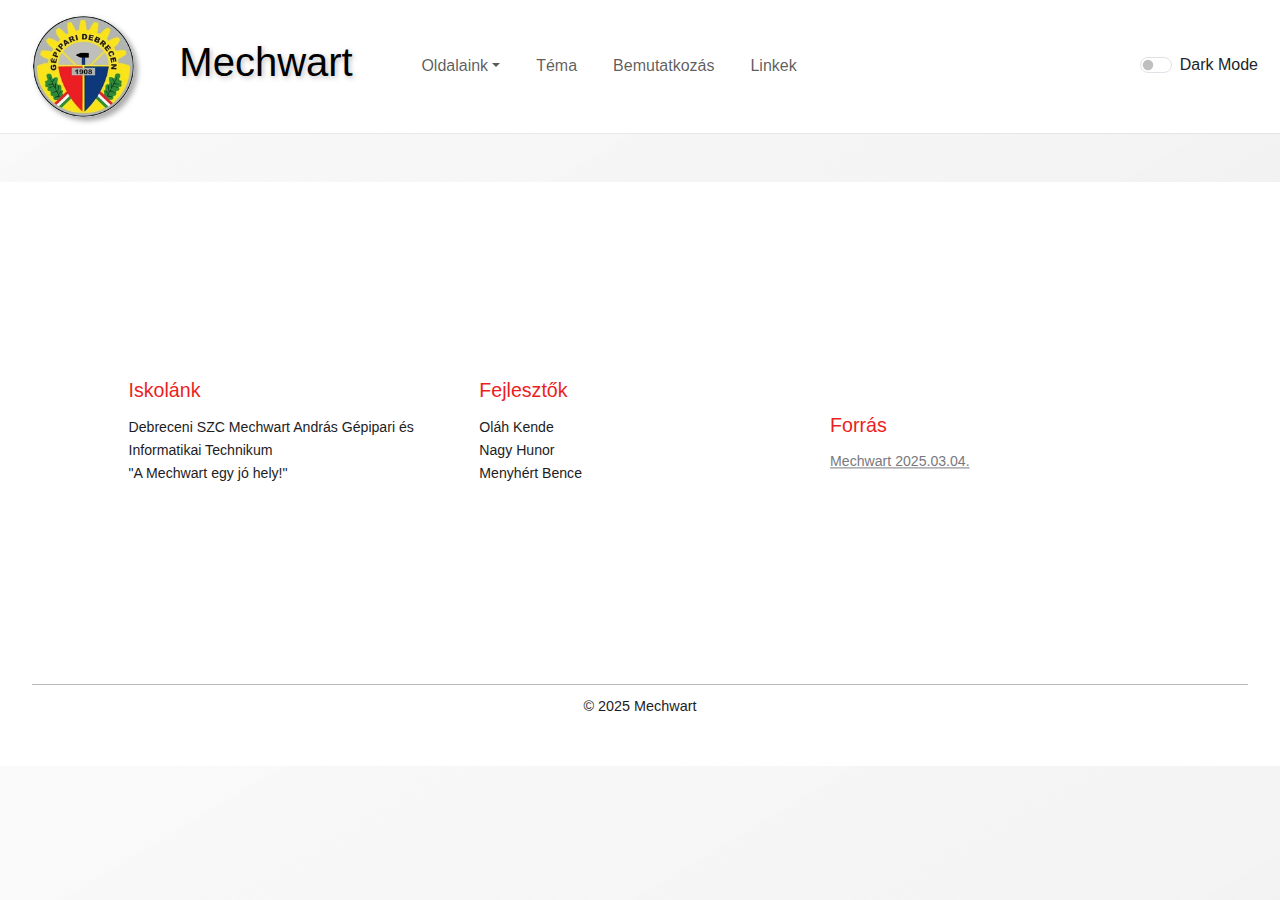
==== iktproject/cpm.html @ d632c7fc "repofix" ====
<!DOCTYPE html>
<html lang="hu">
<head>
    <meta charset="UTF-8">
    <meta name="viewport" content="width=device-width, initial-scale=1.0">
    <title>Főoldal</title>
    <!-- Latest compiled and minified CSS -->
    <link href="https://cdn.jsdelivr.net/npm/bootstrap@5.3.3/dist/css/bootstrap.min.css" rel="stylesheet">
    <link rel="stylesheet" href="./css/smootdropdown.css" type="text/css">
    <link rel="stylesheet" href="./css/main_light.css" id="cssLink" type="text/css">
    <link rel="shortcut icon" href="./img/mechwart_logo.webp" type="image/x-icon">
</head>
<body data-bs-spy="scroll" data-bs-target=".navbar" data-bs-theme="light" id="body">
    <nav class="navbar navbar-expand-md sticky-top" id="nav">
        <div class="container-fluid">
            <div class="navbar-brand logo-img">
                <a href="index.html"><img src="./img/mechwart_logo.webp" alt="" class="col-7"></a>
            </div>
            <div class="navbar-brand logo-img">
                <h1 style="text-indent: -20%;">Mechwart</h1>
            </div>
        <button class="navbar-toggler" type="button" data-bs-toggle="collapse" data-bs-target="#collapsibleNavbar">
            <span class="navbar-toggler-icon"></span>
        </button>
        <div class="collapse navbar-collapse" id="collapsibleNavbar">
            <ul class="navbar-nav">
                <li class="nav-item smootdropdown_container">
                    <a class="nav-link dropdown-toggle" href="#">Oldalaink</a>
                    <div class="menuitem">
                        <a class="btn mt-2" href="cpm.html">CPM</a>
                        <a class="btn mt-2" href="mpm.html">MPM</a>
                        <a class="btn mt-2" href="kockazatelemzes.html">Kockázatelemzés</a>
                        <a class="btn mt-2" href="koltsegek.html">Költség becslése</a>
                        <a class="btn mt-2" href="kiegyensulyozas.html">Kiegyensúlyozás</a>
                    </div>
                </li>
                <li class="nav-item">
                    <a class="nav-link" href="#section1">Téma</a>
                </li>
                <li class="nav-item">
                    <a class="nav-link" href="#section2">Bemutatkozás</a>
                </li>
                <li class="nav-item">
                    <a class="nav-link" href="#section3">Linkek</a>
                </li>
            </ul>
            <ul class="navbar-nav ms-auto">
                <div class="form-check form-switch">
                    <input class="form-check-input" type="checkbox" id="mySwitch" name="darkmode" value="yes" onchange="themeChange()" >
                    <label class="form-check-label" for="mySwitch">Dark Mode</label>
                </div>
            </ul>
        </div>
        </div>
    </nav>
    <hr>

    <main id="#secion3">
        
    </main>

    <footer class="mt-5">
        <div class="footer-content container">
            <div class="footer-section about">
                <h5>Iskolánk</h5>
                <p>Debreceni SZC Mechwart András Gépipari és Informatikai Technikum</p>
                <p>"A Mechwart egy jó hely!"</p>
            </div>
            <div class="footer-section developers">
                <h5>Fejlesztők</h5>
                <ul>
                    <li>Oláh Kende</li>
                    <li>Nagy Hunor</li>
                    <li>Menyhért Bence</li>
                </ul>
            </div>
            <div class="footer-section social">
                <h5 class="mt-4">Forrás</h5>
                <div class="social-links">
                    <a href="https://www.dszcmechwart.hu/" target="_blank" class="social-icon">Mechwart<i class="fab fa-facebook-f"></i> 2025.03.04.</a>
                </div>
            </div>
        </div>
        <div class="footer-bottom text-center">
            <p>&copy; 2025 Mechwart</p>
        </div>
    </footer>

    <script src="https://cdn.jsdelivr.net/npm/bootstrap@5.3.3/dist/js/bootstrap.bundle.min.js" integrity="sha384-YvpcrYf0tY3lHB60NNkmXc5s9fDVZLESaAA55NDzOxhy9GkcIdslK1eN7N6jIeHz" crossorigin="anonymous"></script>
    <script src="./js/main.js"></script>
</body>
</html>
---- iktproject/css/smootdropdown.css ----
.smootdropdown_container .menuitem{
    position:absolute;
    display:block;
    opacity:0;
    cursor:pointer;
    pointer-events: none;
    transition: all 0.5s;
}
.smootdropdown_container:hover .menuitem{
    opacity: 1;
    pointer-events: auto;
}
.smootdropdown_container .menuitem a{
    box-shadow: 1px 1px rgba(0, 0, 0, 0.5);
    transform:translateY(100%);
    transition: all 0.6s;
}
.smootdropdown_container:hover .menuitem a:active{
    box-shadow: 1px 1px rgba(0, 0, 0, 0.5);
    transition: all 0.1;
}
.smootdropdown_container:hover .menuitem a{
    transform: translateY(0%);
    box-shadow: 3px 3px rgba(0, 0, 0, 0.5);
}

@media screen and (max-width: 768px) {
    .smootdropdown_container{
        transition: padding-bottom 0.3s;
    }
    .smootdropdown_container:hover{
        padding-bottom: 8%;
    }
    .smootdropdown_container .menuitem a{
        box-shadow: 1px 1px rgba(0, 0, 0, 0.5);
        transform:translateX(100%);
        transition: all 0.6s;
    }
    .smootdropdown_container:hover .menuitem a{
        transform: translateX(0%);
        box-shadow: 3px 3px rgba(0, 0, 0, 0.5);
    }
}
---- iktproject/css/main_light.css ----
:root {
    --background-color: #FFFFFF;                /* background */
    --accent-color: #eb1e22;                    /* highlighting */
    --secondary-background-color: rgba(250, 250, 250, 1);      /* secondary */
    --border-color: #bbbbbb;                    /* border */
    --uppertext-color: #79797d;                 
    --paragraph-color: #1d1d1f;                  
}

body {
    background-color: var(--secondary-background-color);
    background-image: linear-gradient(to bottom right, var(--secondary-background-color), rgba(128, 128, 128, 0.1));
    font-family: 'SF Pro Display', 'SF Pro Icons', 'Helvetica Neue', 'Helvetica', 'Arial', sans-serif;
}

p{
    line-height: 1.6;
    color: var(--paragraph-color);
}

h1{ 
    transition: all 0.6s;
}

@media (max-width: 768px) {
    h1 {
        font-size: 2rem;
    }
}

h6{
    color: var(--uppertext-color);
    text-transform: uppercase;
}

hr {
    margin-top: 0;
    border-top: 1px solid var(--border-color);
    visibility: visible;
}
#nav {
    background-color: rgba(255, 255, 255, 0.98);
    padding: 10px;  
}
#nav a {
    text-decoration: none;
    margin: 0 10px;
}
#nav a:hover {
    color: var(--accent-color);
    text-decoration: underline;
}

div.container {
    position: relative;
    padding: 2.3em;
    animation: switchTransition 0.6s;
    border-radius: 10px;
    background-color: var(--background-color);
    box-shadow: 1px 1px 5px rgba(128, 128, 128, 0.3), 1px 1px 5px rgba(128, 128, 128, 0.1);
    transform: scale(98%);
    transition: all 0.6s;
    height: 50vh;
}
.mask {
    border-radius: 10px;
    position: absolute;
    top: 0;
    left: 0;
    width: 100%;
    height: 100%;
    z-index: -2;

    background-image: url("./img/szurkoloi_hatter.jpg");
    background-size: cover;
    background-position: center;
    background-repeat: no-repeat;

    -webkit-mask-image: linear-gradient(to bottom right, rgba(0, 0, 0, 0.1), black);
    mask-image: linear-gradient(to bottom right, rgba(0, 0, 0, 0.1), black);
    mask-repeat: no-repeat;
    mask-position: center;
}

div.container:hover {
    transform: scale(100%);
    box-shadow: 1px 1px 5px rgba(128, 128, 128, 0.6), 1px 1px 5px rgba(128, 128, 128, 0.2);
}



.navbar-brand img{
    animation: switchTransition 0.6s;
    box-shadow: 4px 4px 5px rgba(128, 128, 128, 0.3), 1px 1px 5px rgba(128, 128, 128, 0.1);
    border-radius: 50%;
    transform: scale(98%);
    transition: all 0.6s;
}
#nav:hover .navbar-brand img{
    box-shadow: 4px 4px 5px rgba(128, 128, 128, 0.6), 1px 1px 5px rgba(128, 128, 128, 0.2);
}

#nav:hover .navbar-brand h1,.container:hover h1 {
    text-shadow: 2px 2px 5px rgba(128, 128, 128, 0.4), 1px 1px 5px rgba(128, 128, 128, 0.1);
}

.footerP{
    text-indent: 5%;
}

.NextArrow{
    height: auto;
    position: absolute;
    bottom: 0;
    right: 4%;
    font-size: xx-large;
    transition: all 0.6s;
}
.container:hover .NextArrow{
    transform: scale(200%);
    text-shadow: 2px 2px 5px rgba(128, 128, 128, 0.4), 1px 1px 5px rgba(128, 128, 128, 0.1);
    color: var(--accent-color);
}
.containerImage{
    -webkit-mask-image: linear-gradient(transparent, black);
    mask-image: linear-gradient(transparent, black);
}
.background{
    position: absolute;
}


@keyframes switchTransiton {
    from {transform: scale(100%);}
    to {transform: scale(98%);}
}


/*smootdropdown white edition*/
.smootdropdown_container .menuitem{
    position:absolute;
    display:block;
    opacity:0;
    cursor:pointer;
    pointer-events: none;
    transition: all 0.5s;
}
.smootdropdown_container:hover .menuitem{
    transition: all 0.5s;
    opacity: 1;
    pointer-events: auto;
}
.smootdropdown_container .menuitem a{
    box-shadow: 1px 1px rgba(0, 0, 0, 0.5);
    transform:translateY(100%);
    background-color: white;
    transition: all 0.6s;
}
.smootdropdown_container .menuitem a:hover{
    box-shadow: 1px 1px 5px rgba(128, 128, 128, 0.6), 1px 1px 5px rgba(128, 128, 128, 0.2);
}
.smootdropdown_container:hover .menuitem a:active{
    box-shadow: 1px 1px 5px rgba(128, 128, 128, 0.6), 1px 1px 5px rgba(128, 128, 128, 0.2);
    transition: all 0.1;
}
.smootdropdown_container:hover .menuitem a{
    transform: translateY(0%);
    box-shadow: 1px 1px 5px rgba(128, 128, 128, 0.3), 1px 1px 5px rgba(128, 128, 128, 0.1);
}

@media screen and (max-width: 768px) {
    .smootdropdown_container{
        transition: padding-bottom 0.3s;
    }
    .smootdropdown_container:hover{
        padding-bottom: 8%;
    }
    .smootdropdown_container .menuitem a{
        box-shadow: 1px 1px rgba(0, 0, 0, 0.5);
        transform:translateX(100%);
        transition: all 0.6s;
    }
    .smootdropdown_container:hover .menuitem a{
        transform: translateX(0%);
        box-shadow: 1px 1px 5px rgba(128, 128, 128, 0.3), 1px 1px 5px rgba(128, 128, 128, 0.1);
    }
}


*{
    box-sizing: border-box;
}




.infografika-holder .flex-row{
    display: grid;
    grid-template-columns: 1fr 1fr 1fr;
    width: 100%;
    justify-content: space-between;
    grid-template-rows: 30vh;
}
@media screen and (max-width: 768px) {
    .infografika-holder .flex-row{
        grid-template-columns: 1fr;
        grid-template-rows: 30vh 30vh 30vh;
    }
}

.infografika-holder .flex-row div.year-holder{
    display: grid;
    align-content: center;
}
.infografika-holder .flex-row div.year-holder h1{
    text-align: center;
    margin: auto;
    width: 40%;
    border-radius: 20px;
    background-color: var(--border-color);
    box-shadow: 1px 1px 5px rgba(128, 128, 128, 0.3), 1px 1px 5px rgba(128, 128, 128, 0.1);
    font-weight: bold;
}

.infografika-holder .flex-row div.img-holder{
    background-color: var(--border-color);
    box-shadow: 1px 1px 5px rgba(128, 128, 128, 0.3), 1px 1px 5px rgba(128, 128, 128, 0.1);
    border-radius: 50%;
    margin: auto;
    height: 100%;
}
.infografika-holder .flex-row div.img-holder img{
    height: 100%;
}

.infografika-holder .flex-row div.destr-holder{
    text-align: center;
    display: grid;
    align-content: center;
}
.infografika-holder .flex-row div.destr-holder p{
    font-weight: bold;
    text-transform: uppercase;
}
.smaller{
    transform: scale(90%);
}

.infografika-holder .flex-row div{
    transition: all 0.6s;
    animation: floatIn 0.6s;
}
.infografika-holder .flex-row div{
    transform: scale(98%);
}
.infografika-holder .flex-row:hover div{
    transform: scale(100%);
}
.infografika-holder .flex-row:hover div.destr-holder{
    text-shadow: 2px 2px 5px rgba(128, 128, 128, 0.4), 1px 1px 5px rgba(128, 128, 128, 0.1);
}
.infografika-holder .flex-row div.img-holder,.infografika-holder .flex-row div.img-holder{
    box-shadow: 1px 1px 5px rgba(128, 128, 128, 0.6), 1px 1px 5px rgba(128, 128, 128, 0.2);
}

@keyframes floatIn {
    from{
        opacity: 0.2;
        transform: translateY(50%);
    }
    to{
        opacity: 1;
        transform: translateY(0%);
    }
}



footer {
    background-color: var(--background-color);
    color: var(--paragraph-color);
    padding: 2rem;
    font-size: 0.9rem;
}

.footer-content {
    display: flex;
    flex-direction: column;
    align-items: center; 
    text-align: center; 
    padding: 1rem;
}

@media (min-width: 768px) {
    .footer-content {
        flex-direction: row;
        justify-content: space-between; 
        text-align: left; 
    }

    .footer-section {
        flex: 1;
        padding: 0 15px;
        margin-bottom: 0px;
    }
}

.footer-section {
    margin-bottom: 15px;
}

.footer-section h5 {
    color: var(--accent-color);
    margin-bottom: 15px;
}

.footer-section ul,
.footer-section p {
    list-style: none;
    padding: 0;
    margin: 0;
    line-height: 1.6;
}

.social-links {
    display: flex;
}

.social-icon {
    margin-right: 10px;
    color: var(--uppertext-color);
    transition: color 0.3s ease;
}

.social-icon:hover {
    color: var(--accent-color);
}

.footer-bottom {
    margin-top: 20px;
    border-top: 1px solid var(--border-color);
    padding-top: 10px;
}

footer, footer * {
    box-shadow: none !important;
}

.cleanlist {
    list-style: none;
    padding-left: 0; 
    font-family: 'SF Pro Display', 'SF Pro Icons', 'Helvetica Neue', 'Helvetica', 'Arial', sans-serif;
    color: var(--paragraph-color);
    max-width: 600px; 
    margin: 0 auto; 
}

.cleanlist li {
    padding: 10px 0;
    border-bottom: 1px solid var(--border-color); 
    font-size: 18px;
    position: relative; 
}

.cleanlist li:last-child {
    border-bottom: none; 
}

.cleanlist ul li::before {
    content: "— "; 
    color: var(--accent-color); 
    font-weight: bold;
}

#section1,
#section2,
#section3 {
    cursor: pointer;
}
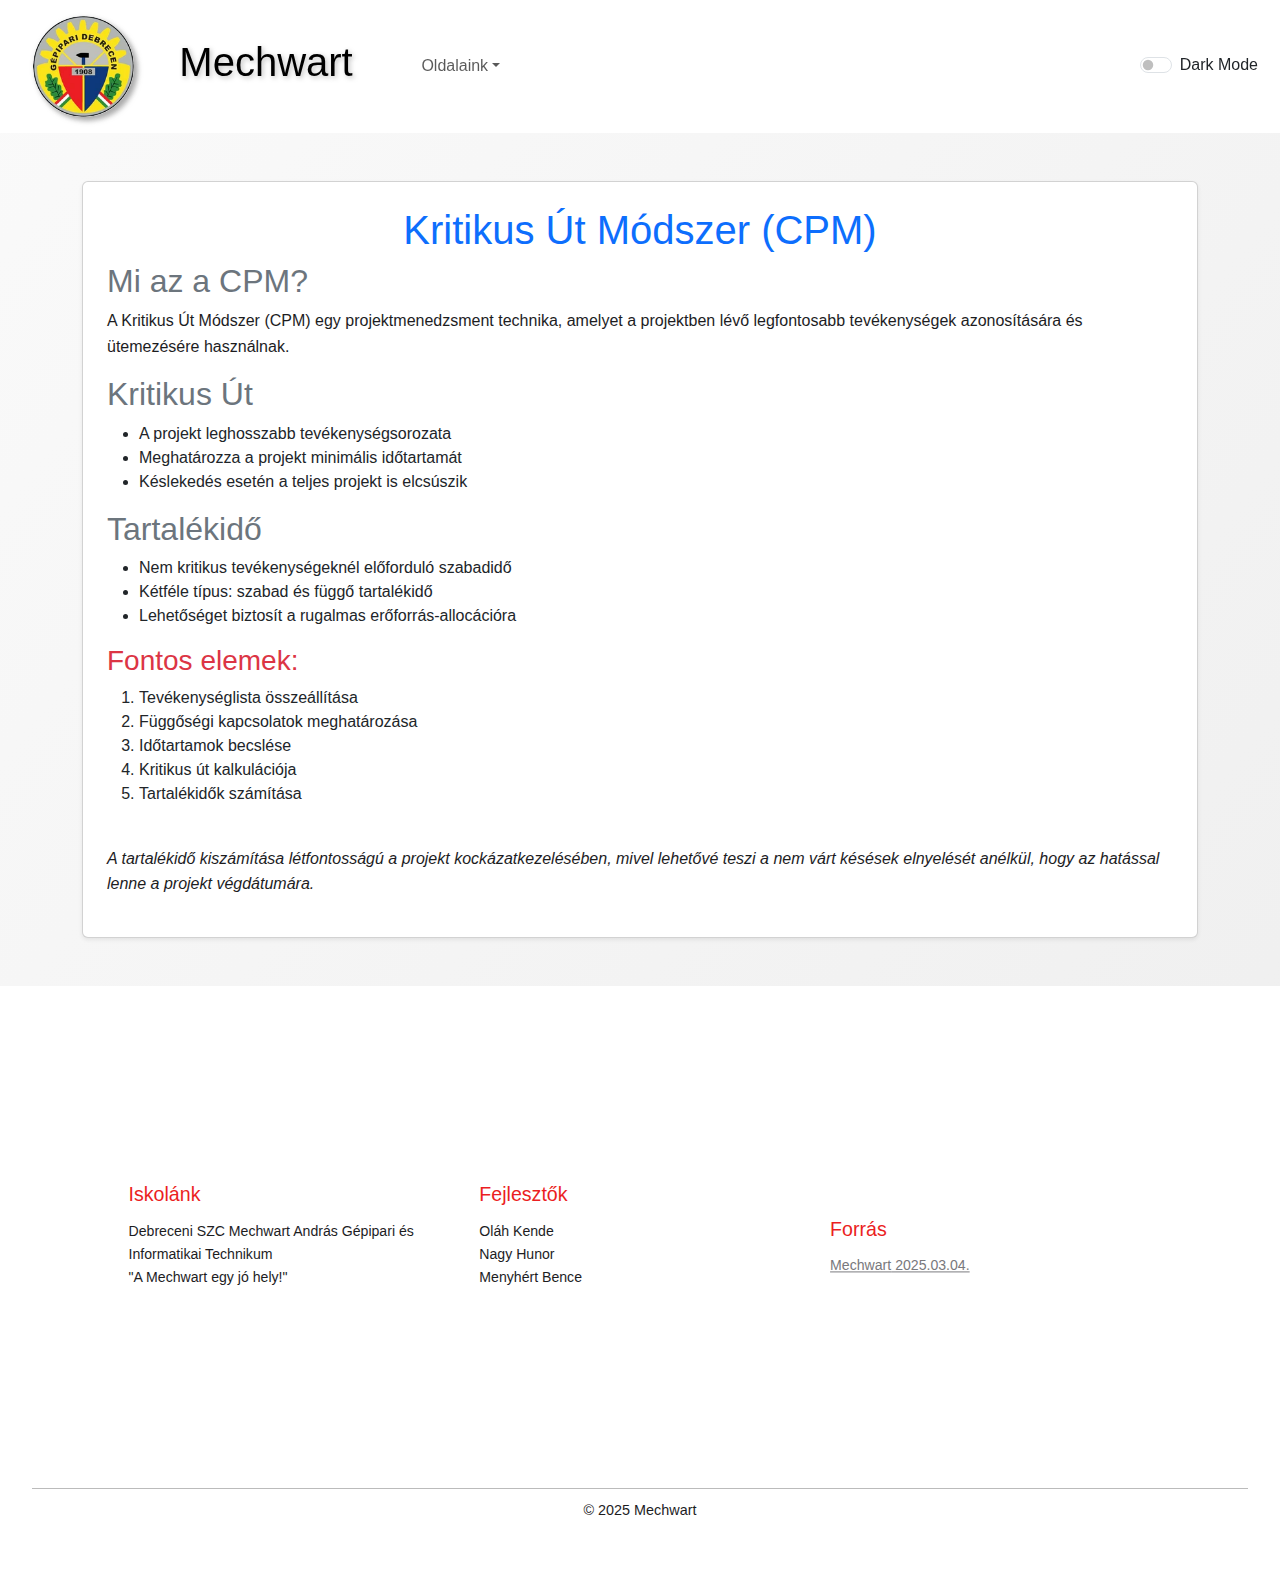
==== commit 3a960ade: "first4Page" ====
--- a/iktproject/cpm.html
+++ b/iktproject/cpm.html
@@ -1,25 +1,24 @@
-
 <!DOCTYPE html>
 <html lang="hu">
 <head>
     <meta charset="UTF-8">
     <meta name="viewport" content="width=device-width, initial-scale=1.0">
-    <title>Főoldal</title>
-    <!-- Latest compiled and minified CSS -->
+    <title>Kritikus Út Módszer (CPM)</title>
     <link href="https://cdn.jsdelivr.net/npm/bootstrap@5.3.3/dist/css/bootstrap.min.css" rel="stylesheet">
     <link rel="stylesheet" href="./css/smootdropdown.css" type="text/css">
     <link rel="stylesheet" href="./css/main_light.css" id="cssLink" type="text/css">
     <link rel="shortcut icon" href="./img/mechwart_logo.webp" type="image/x-icon">
 </head>
 <body data-bs-spy="scroll" data-bs-target=".navbar" data-bs-theme="light" id="body">
-    <nav class="navbar navbar-expand-md sticky-top" id="nav">
-        <div class="container-fluid">
-            <div class="navbar-brand logo-img">
-                <a href="index.html"><img src="./img/mechwart_logo.webp" alt="" class="col-7"></a>
-            </div>
-            <div class="navbar-brand logo-img">
-                <h1 style="text-indent: -20%;">Mechwart</h1>
-            </div>
+
+<nav class="navbar navbar-expand-md sticky-top" id="nav">
+    <div class="container-fluid">
+        <div class="navbar-brand logo-img">
+            <a href="index.html"><img src="./img/mechwart_logo.webp" alt="" class="col-7"></a>
+        </div>
+        <div class="navbar-brand logo-img">
+            <h1 style="text-indent: -20%;">Mechwart</h1>
+        </div>
         <button class="navbar-toggler" type="button" data-bs-toggle="collapse" data-bs-target="#collapsibleNavbar">
             <span class="navbar-toggler-icon"></span>
         </button>
@@ -28,66 +27,88 @@
                 <li class="nav-item smootdropdown_container">
                     <a class="nav-link dropdown-toggle" href="#">Oldalaink</a>
                     <div class="menuitem">
-                        <a class="btn mt-2" href="cpm.html">CPM</a>
+                        <a class="btn mt-2" href="index.html">Főoldal</a>
                         <a class="btn mt-2" href="mpm.html">MPM</a>
                         <a class="btn mt-2" href="kockazatelemzes.html">Kockázatelemzés</a>
                         <a class="btn mt-2" href="koltsegek.html">Költség becslése</a>
                         <a class="btn mt-2" href="kiegyensulyozas.html">Kiegyensúlyozás</a>
+                        <a class="btn mt-2" href="dokumentacio.html">Projectdokumentáció</a>
                     </div>
-                </li>
-                <li class="nav-item">
-                    <a class="nav-link" href="#section1">Téma</a>
-                </li>
-                <li class="nav-item">
-                    <a class="nav-link" href="#section2">Bemutatkozás</a>
-                </li>
-                <li class="nav-item">
-                    <a class="nav-link" href="#section3">Linkek</a>
                 </li>
             </ul>
             <ul class="navbar-nav ms-auto">
                 <div class="form-check form-switch">
-                    <input class="form-check-input" type="checkbox" id="mySwitch" name="darkmode" value="yes" onchange="themeChange()" >
+                    <input class="form-check-input" type="checkbox" id="mySwitch" name="darkmode" value="yes" onchange="themeChange()">
                     <label class="form-check-label" for="mySwitch">Dark Mode</label>
                 </div>
             </ul>
         </div>
+    </div>
+</nav>
+
+<main class="container mt-5">
+    <div class="card p-4 shadow-sm">
+        <h1 class="text-center text-primary">Kritikus Út Módszer (CPM)</h1>
+        <h2 class="text-secondary">Mi az a CPM?</h2>
+        <p>A Kritikus Út Módszer (CPM) egy projektmenedzsment technika, amelyet a projektben lévő legfontosabb tevékenységek azonosítására és ütemezésére használnak.</p>
+
+        <h2 class="text-secondary">Kritikus Út</h2>
+        <ul>
+            <li>A projekt leghosszabb tevékenységsorozata</li>
+            <li>Meghatározza a projekt minimális időtartamát</li>
+            <li>Késlekedés esetén a teljes projekt is elcsúszik</li>
+        </ul>
+
+        <h2 class="text-secondary">Tartalékidő</h2>
+        <ul>
+            <li>Nem kritikus tevékenységeknél előforduló szabadidő</li>
+            <li>Kétféle típus: szabad és függő tartalékidő</li>
+            <li>Lehetőséget biztosít a rugalmas erőforrás-allocációra</li>
+        </ul>
+
+        <h3 class="text-danger">Fontos elemek:</h3>
+        <ol>
+            <li>Tevékenységlista összeállítása</li>
+            <li>Függőségi kapcsolatok meghatározása</li>
+            <li>Időtartamok becslése</li>
+            <li>Kritikus út kalkulációja</li>
+            <li>Tartalékidők számítása</li>
+        </ol>
+
+        <p class="mt-4 fst-italic">
+            A tartalékidő kiszámítása létfontosságú a projekt kockázatkezelésében, mivel lehetővé teszi a nem várt késések elnyelését anélkül, hogy az hatással lenne a projekt végdátumára.
+        </p>
+    </div>
+</main>
+
+<footer class="mt-5">
+    <div class="footer-content container">
+        <div class="footer-section about">
+            <h5>Iskolánk</h5>
+            <p>Debreceni SZC Mechwart András Gépipari és Informatikai Technikum</p>
+            <p>"A Mechwart egy jó hely!"</p>
         </div>
-    </nav>
-    <hr>
-
-    <main id="#secion3">
-        
-    </main>
-
-    <footer class="mt-5">
-        <div class="footer-content container">
-            <div class="footer-section about">
-                <h5>Iskolánk</h5>
-                <p>Debreceni SZC Mechwart András Gépipari és Informatikai Technikum</p>
-                <p>"A Mechwart egy jó hely!"</p>
-            </div>
-            <div class="footer-section developers">
-                <h5>Fejlesztők</h5>
-                <ul>
-                    <li>Oláh Kende</li>
-                    <li>Nagy Hunor</li>
-                    <li>Menyhért Bence</li>
-                </ul>
-            </div>
-            <div class="footer-section social">
-                <h5 class="mt-4">Forrás</h5>
-                <div class="social-links">
-                    <a href="https://www.dszcmechwart.hu/" target="_blank" class="social-icon">Mechwart<i class="fab fa-facebook-f"></i> 2025.03.04.</a>
-                </div>
+        <div class="footer-section developers">
+            <h5>Fejlesztők</h5>
+            <ul>
+                <li>Oláh Kende</li>
+                <li>Nagy Hunor</li>
+                <li>Menyhért Bence</li>
+            </ul>
+        </div>
+        <div class="footer-section social">
+            <h5 class="mt-4">Forrás</h5>
+            <div class="social-links">
+                <a href="https://www.dszcmechwart.hu/" target="_blank" class="social-icon">Mechwart<i class="fab fa-facebook-f"></i> 2025.03.04.</a>
             </div>
         </div>
-        <div class="footer-bottom text-center">
-            <p>&copy; 2025 Mechwart</p>
-        </div>
-    </footer>
+    </div>
+    <div class="footer-bottom text-center">
+        <p>&copy; 2025 Mechwart</p>
+    </div>
+</footer>
 
-    <script src="https://cdn.jsdelivr.net/npm/bootstrap@5.3.3/dist/js/bootstrap.bundle.min.js" integrity="sha384-YvpcrYf0tY3lHB60NNkmXc5s9fDVZLESaAA55NDzOxhy9GkcIdslK1eN7N6jIeHz" crossorigin="anonymous"></script>
-    <script src="./js/main.js"></script>
+<script src="https://cdn.jsdelivr.net/npm/bootstrap@5.3.3/dist/js/bootstrap.bundle.min.js"></script>
+<script src="./js/main.js"></script>
 </body>
 </html>
